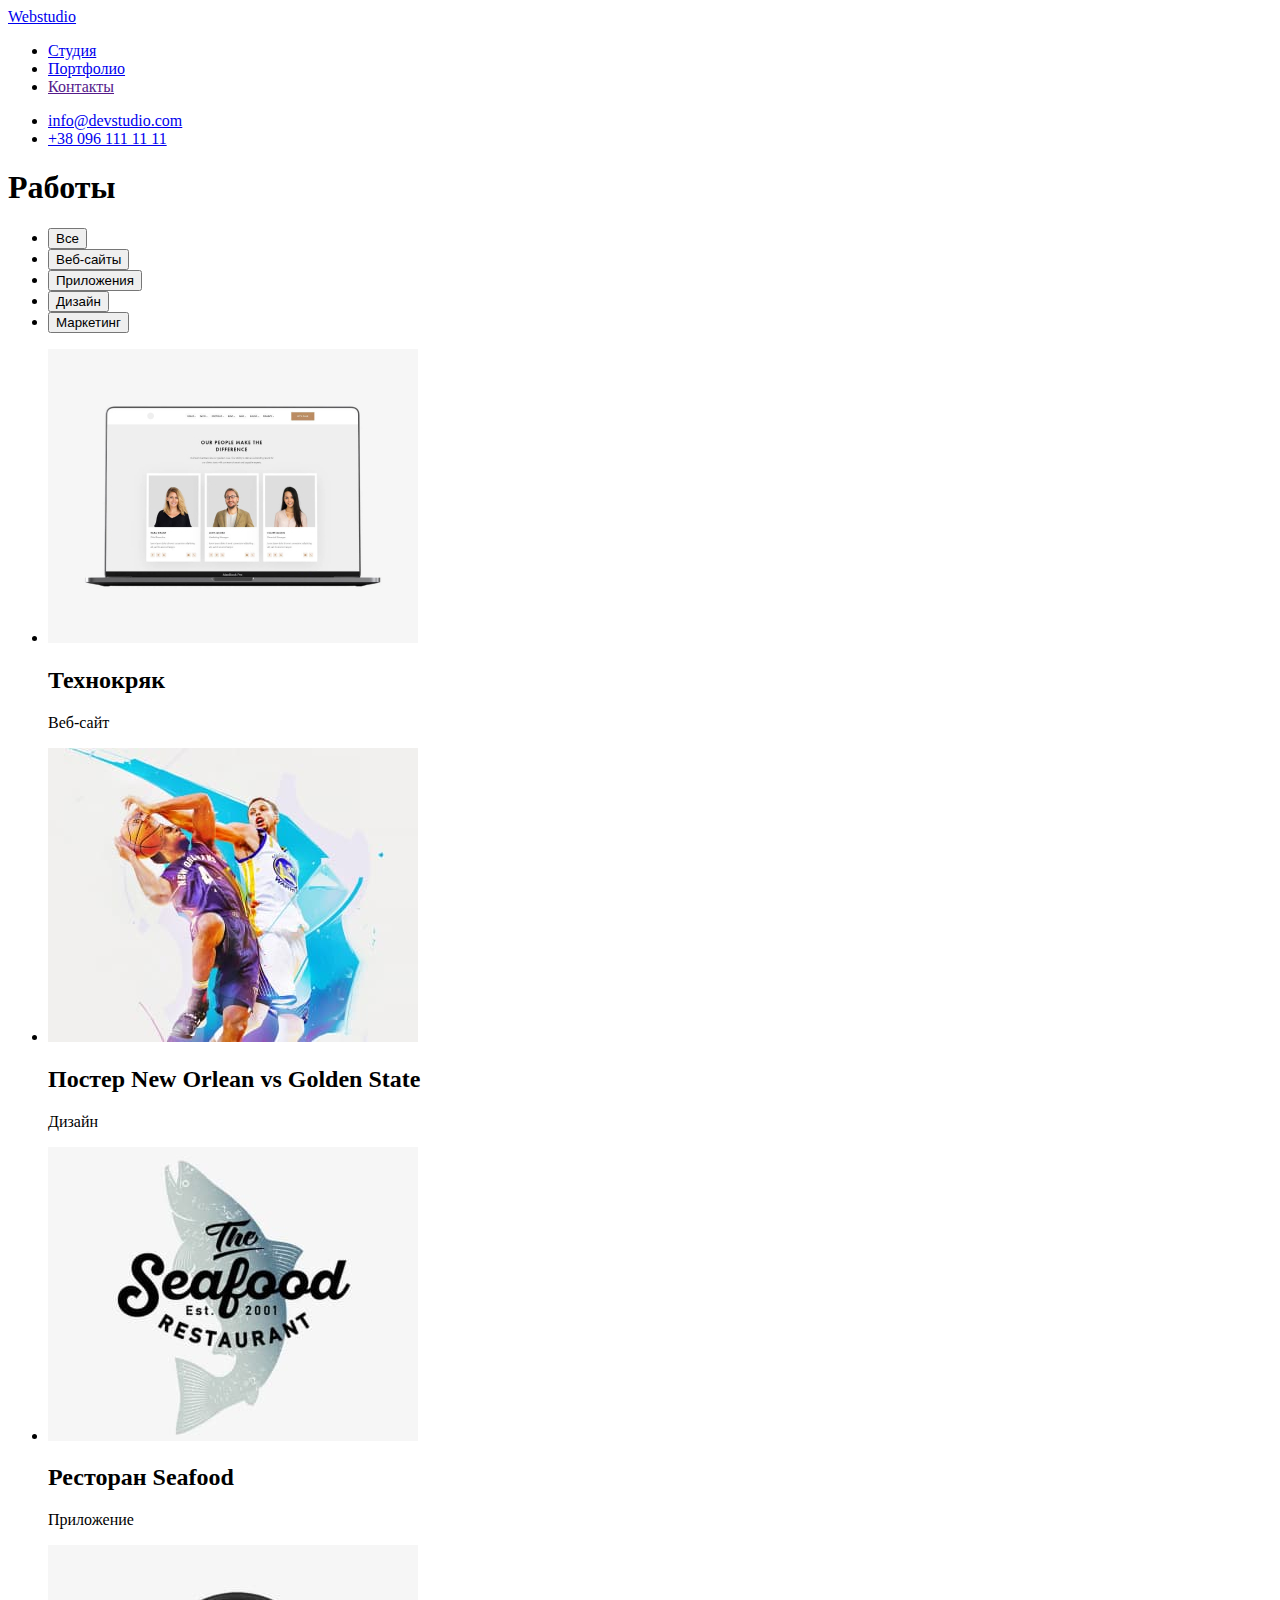
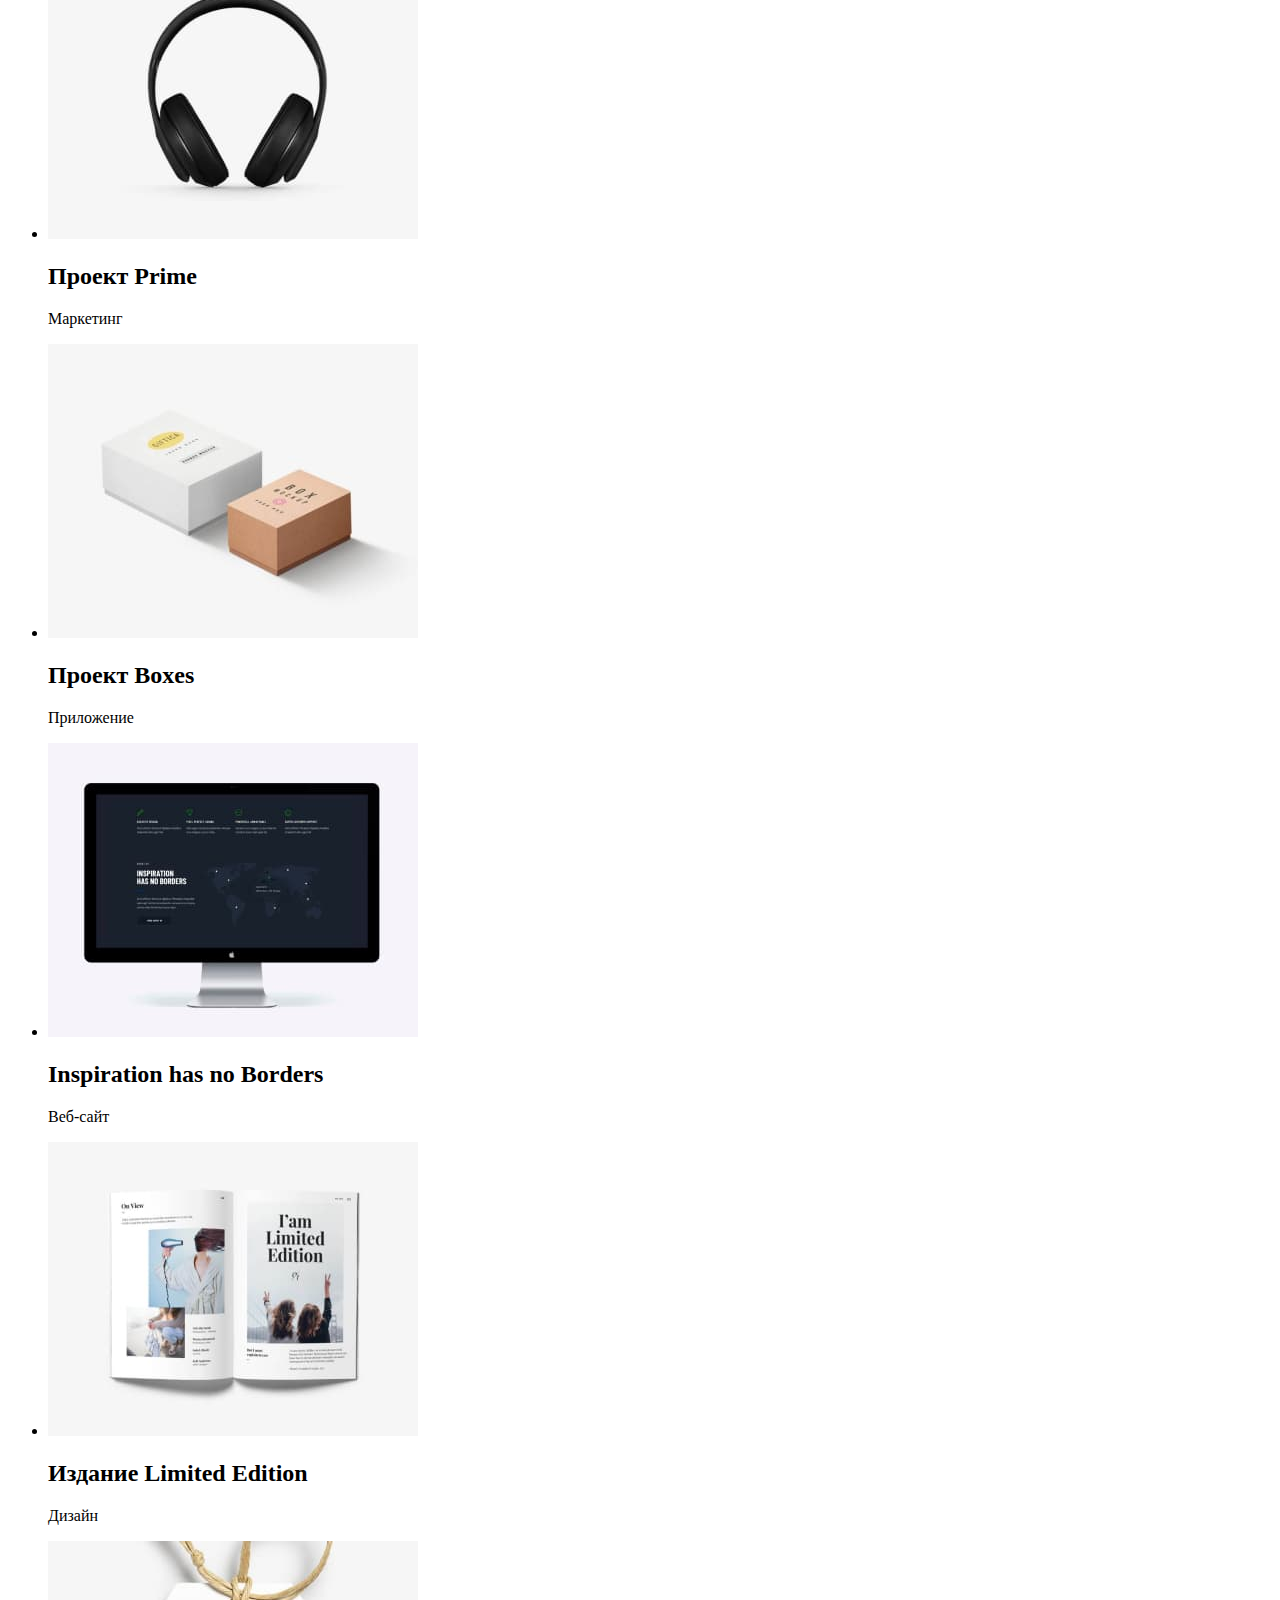
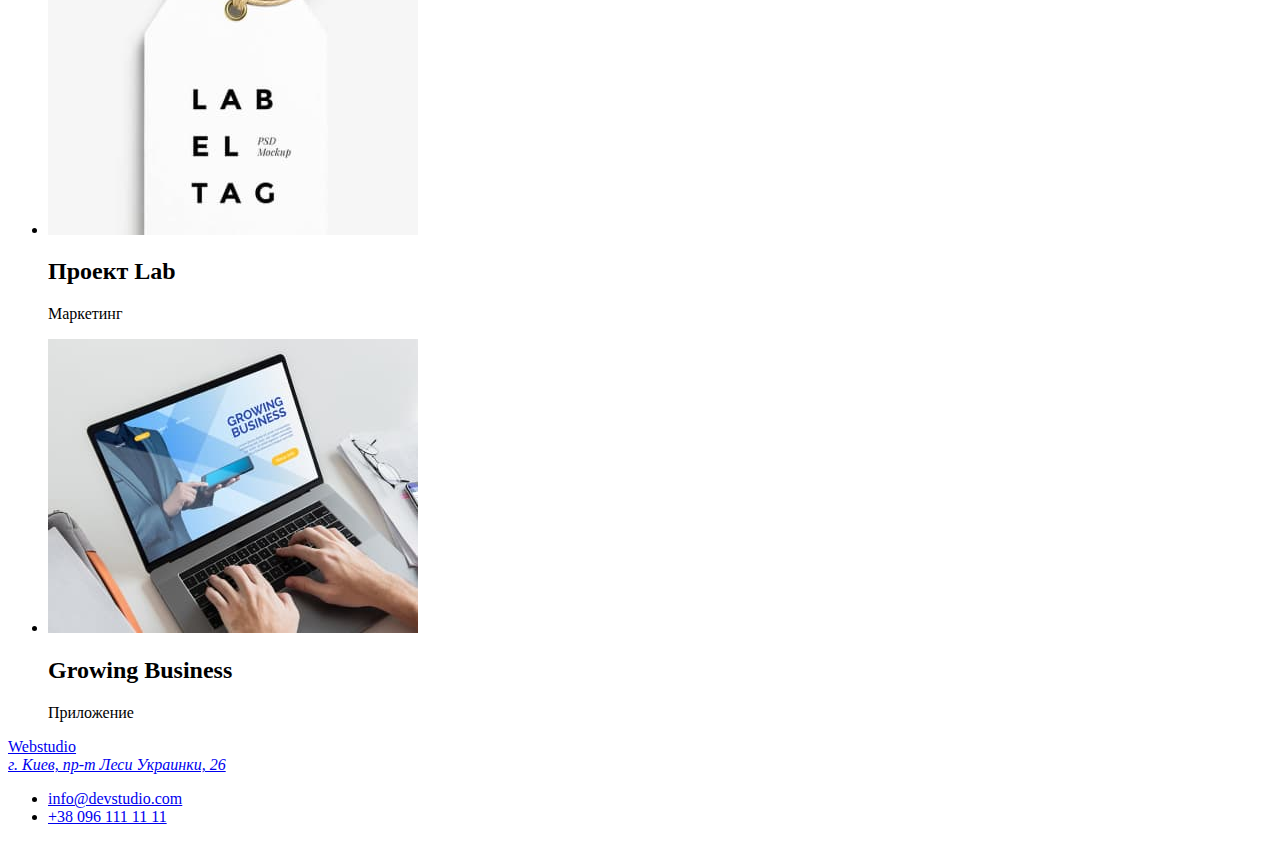
==== portfolio.html @ e681ac30 "Done code for portfolio page" ====
<!DOCTYPE html>
<html lang="ru">
  <head>
    <meta charset="UTF-8" />
    <meta http-equiv="X-UA-Compatible" content="IE=edge" />
    <meta name="viewport" content="width=device-width, initial-scale=1.0" />
    <title>Portfolio</title>
  </head>
  <body>
    <header>
      <nav>
        <a href="/index.html">Webstudio</a>
        <ul>
          <li><a href="./index.html">Студия</a></li>
          <li><a href="./portfolio.html">Портфолио</a></li>
          <li><a href="">Контакты</a></li>
        </ul>
      </nav>
      <ul>
        <li><a href="mailto:info@devstudio.com">info@devstudio.com</a></li>
        <li><a href="tel:+380961111111">+38 096 111 11 11</a></li>
      </ul>
    </header>
    <main>
      <section>
        <!--Hide header name below-->
        <h1>Работы</h1>
        <ul>
          <li>
            <button type="button">Все</button>
          </li>
          <li>
            <button type="button">Веб-сайты</button>
          </li>
          <li>
            <button type="button">Приложения</button>
          </li>
          <li>
            <button type="button">Дизайн</button>
          </li>
          <li>
            <button type="button">Маркетинг</button>
          </li>
        </ul>
        <ul>
          <li>
            <img
              src="images/optimised/potfolio/technokryak.jpg"
              alt="Окно веб-сайта на экране ноутбука"
              width="370"
              height="294"
            />
            <h2>Технокряк</h2>
            <p>Веб-сайт</p>
          </li>
          <li>
            <img
              src="images/optimised/potfolio/poster-new-orlean-golden-state.jpg"
              alt="Момент баскетбольного матча"
              width="370"
              height="294"
            />
            <h2>Постер New Orlean vs Golden State</h2>
            <p>Дизайн</p>
          </li>
          <li>
            <img
              src="images/optimised/potfolio/seafood.jpg"
              alt="Рыба эмблема ресторана"
              width="370"
              height="294"
            />
            <h2>Ресторан Seafood</h2>
            <p>Приложение</p>
          </li>
          <li>
            <img
              src="images/optimised/potfolio/project-prime.jpg"
              alt="Наушники"
              width="370"
              height="294"
            />
            <h2>Проект Prime</h2>
            <p>Маркетинг</p>
          </li>
          <li>
            <img
              src="images/optimised/potfolio/project-boxes.jpg"
              alt="Две коробки белая и бежевая"
              width="370"
              height="294"
            />
            <h2>Проект Boxes</h2>
            <p>Приложение</p>
          </li>
          <li>
            <img
              src="images/optimised/potfolio/inspirations.jpg"
              alt="Веб-сайт на экране монитора"
              width="370"
              height="294"
            />
            <h2>Inspiration has no Borders</h2>
            <p>Веб-сайт</p>
          </li>
          <li>
            <img
              src="images/optimised/potfolio/limited-edition.jpg"
              alt="Разворот книги с картинками"
              width="370"
              height="294"
            />
            <h2>Издание Limited Edition</h2>
            <p>Дизайн</p>
          </li>
          <li>
            <img
              src="images/optimised/potfolio/project-lab.jpg"
              alt="Ярлык одежды"
              width="370"
              height="294"
            />
            <h2>Проект Lab</h2>
            <p>Маркетинг</p>
          </li>
          <li>
            <img
              src="images/optimised/potfolio/growing-business.jpg"
              alt="Приложение на экране ноутбука"
              width="370"
              height="294"
            />
            <h2>Growing Business</h2>
            <p>Приложение</p>
          </li>
        </ul>
      </section>
    </main>
    <footer>
      <a href="/index.html">Webstudio</a>
      <address>
        <a href="https://goo.gl/maps/H55FPHmbqtdmZxtt6"
          >г. Киев, пр-т Леси Украинки, 26</a
        >
      </address>
      <ul>
        <li><a href="mailto:info@devstudio.com">info@devstudio.com</a></li>
        <li><a href="tel:+380961111111">+38 096 111 11 11</a></li>
      </ul>
    </footer>
  </body>
</html>
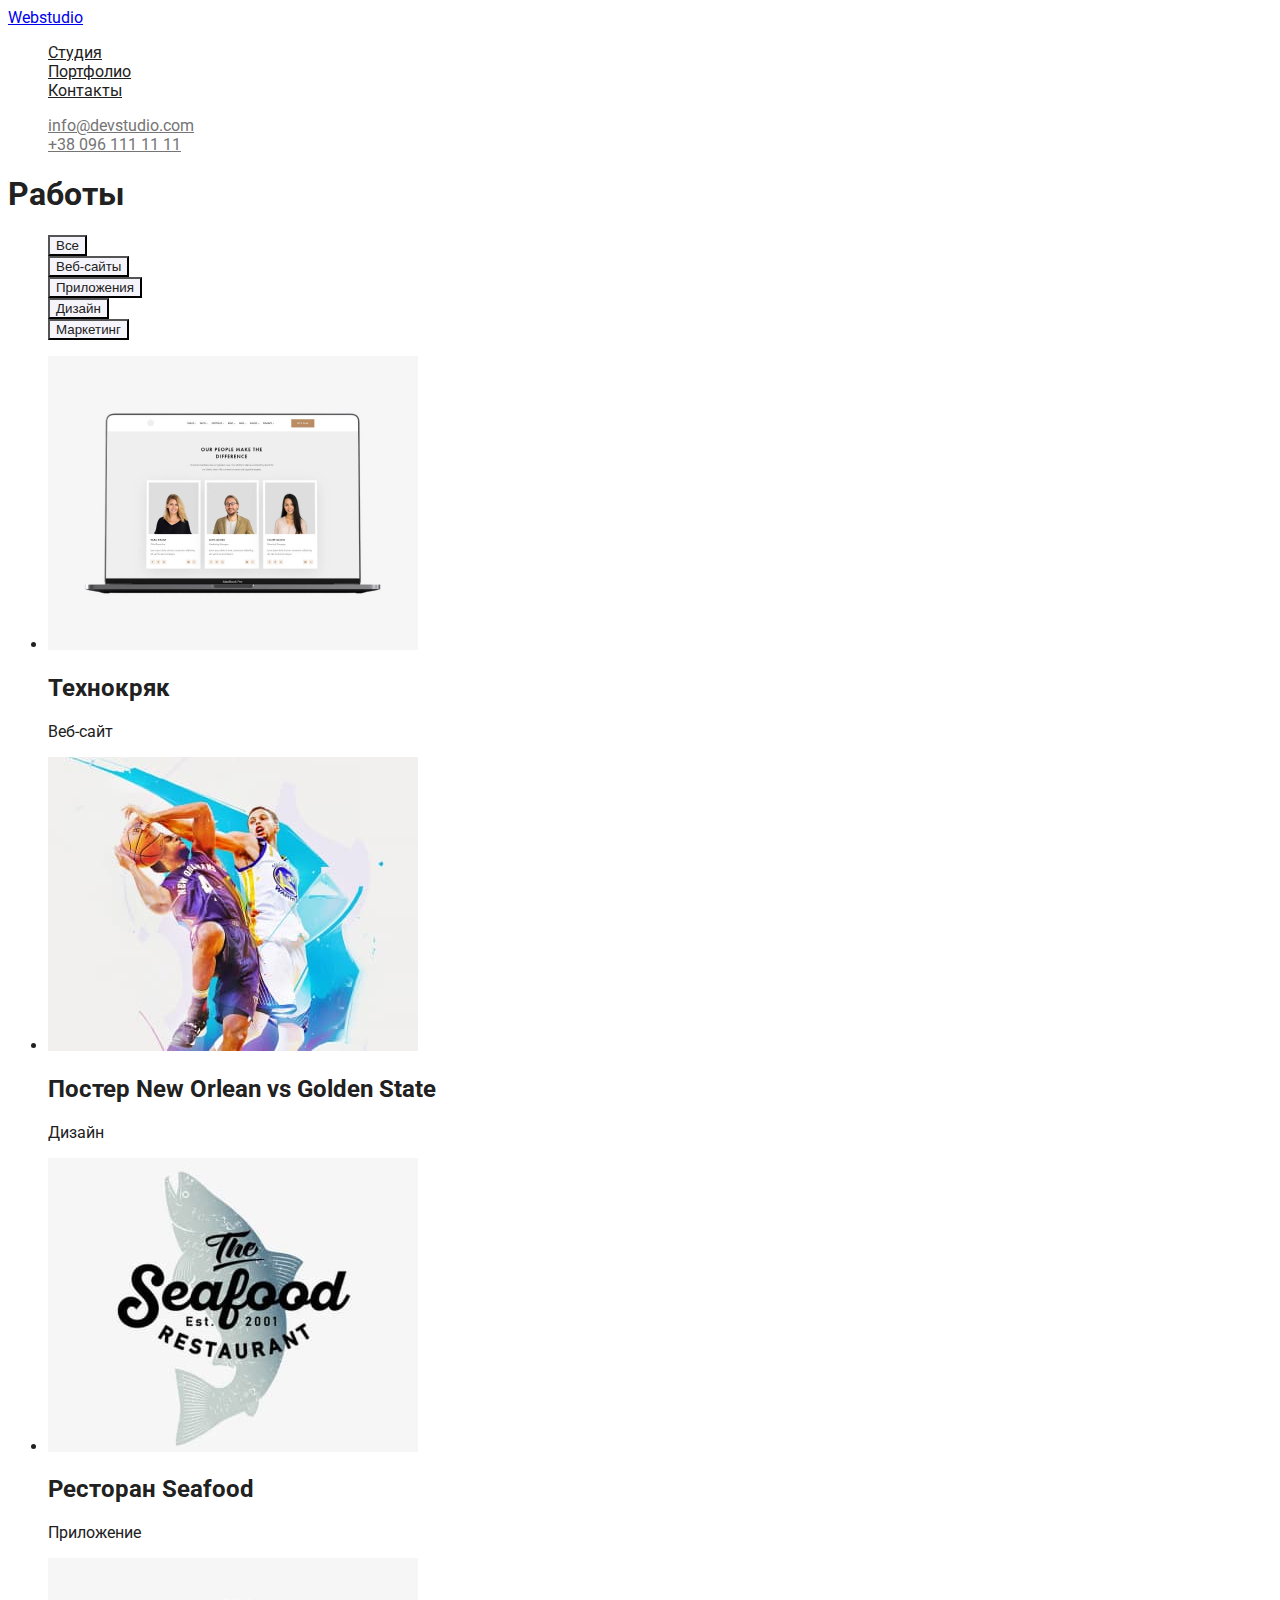
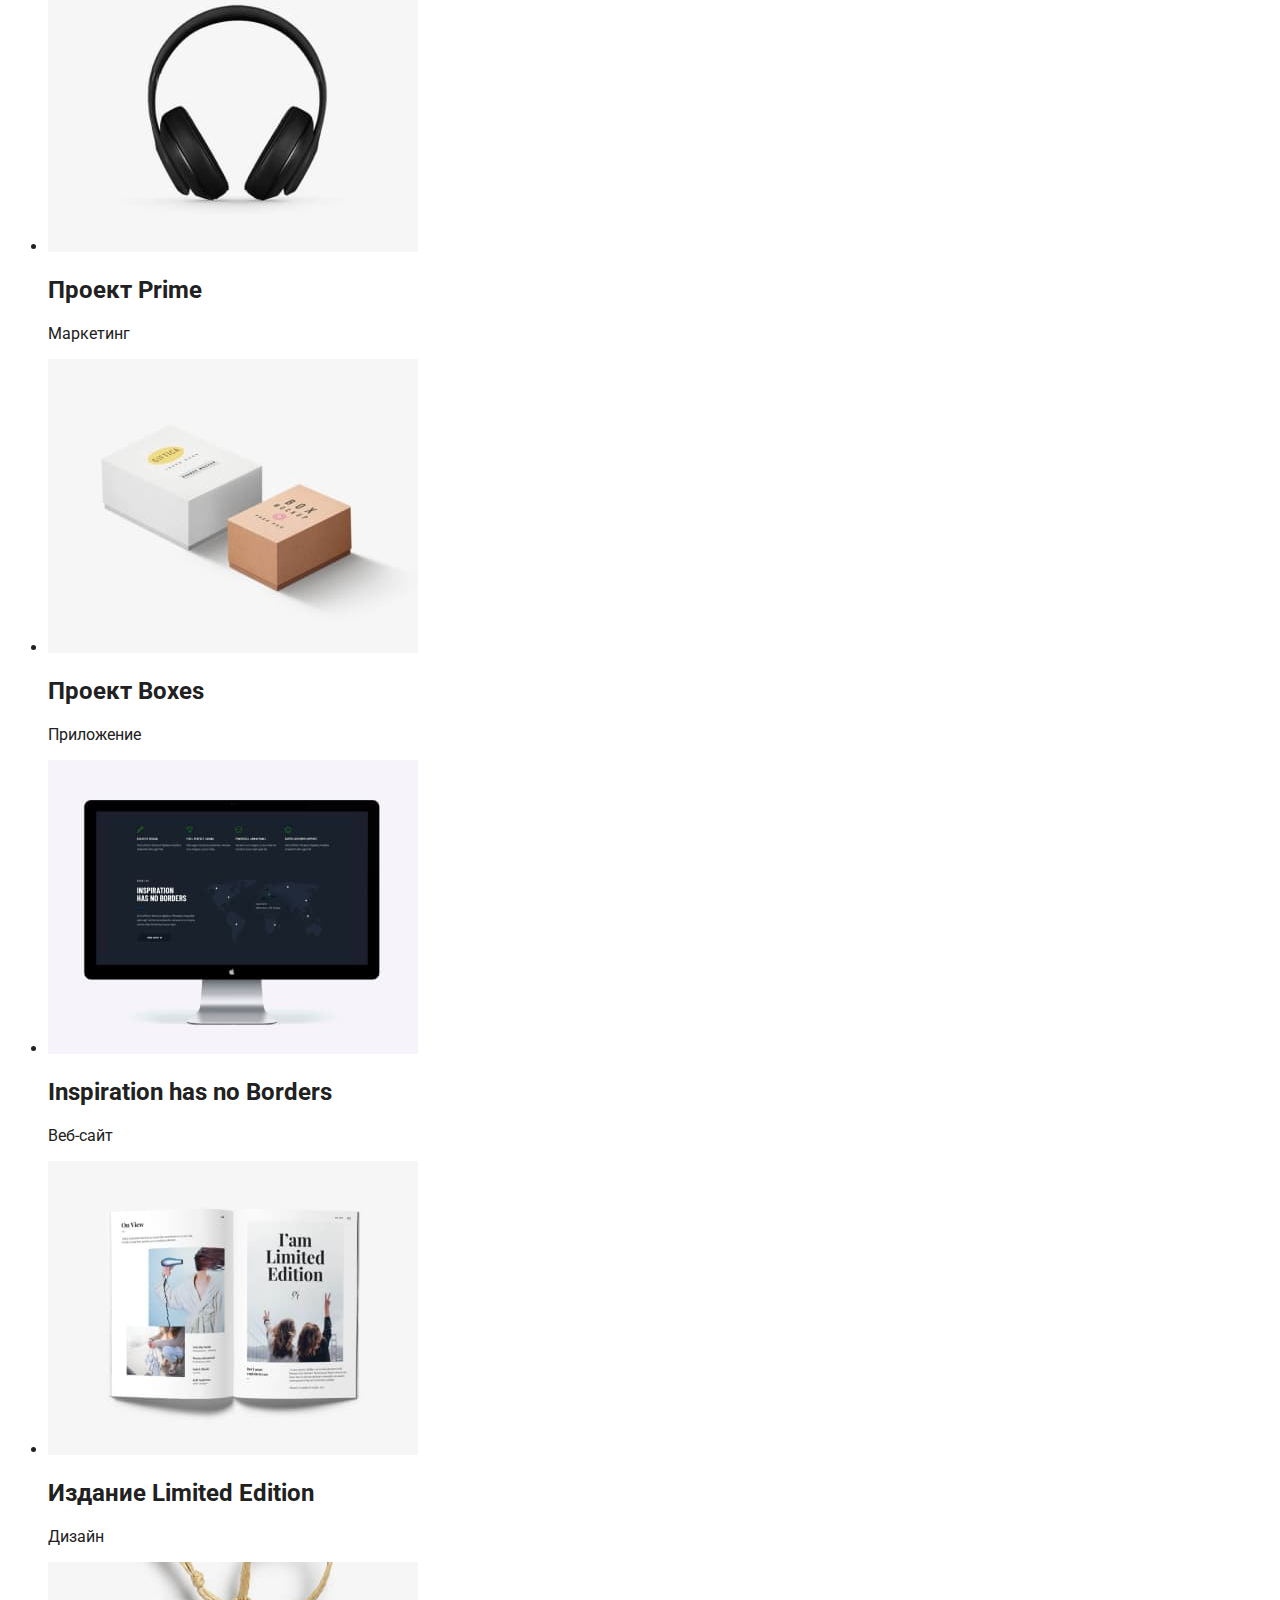
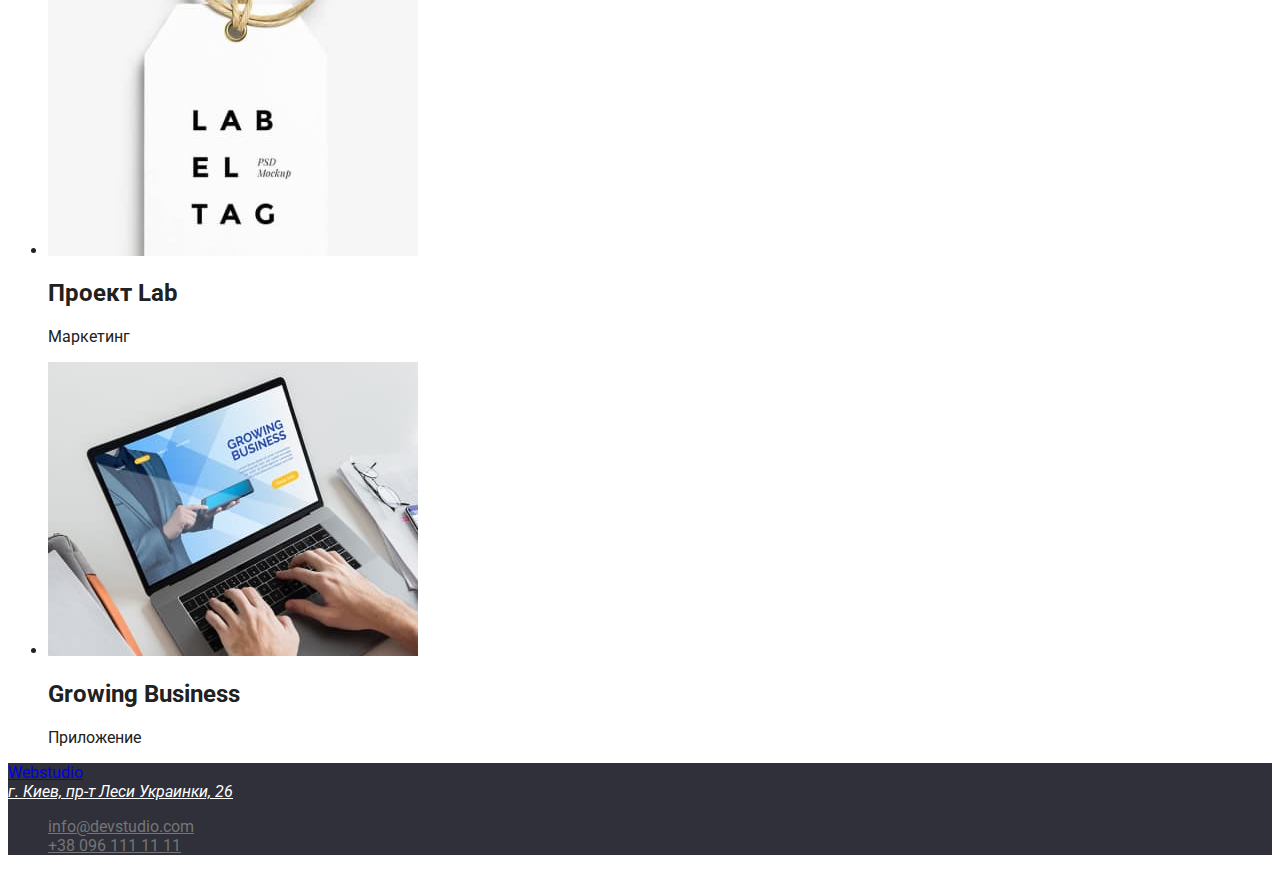
==== commit 21e8bfe2: "Done all except fonts" ====
--- a/portfolio.html
+++ b/portfolio.html
@@ -5,41 +5,70 @@
     <meta http-equiv="X-UA-Compatible" content="IE=edge" />
     <meta name="viewport" content="width=device-width, initial-scale=1.0" />
     <title>Portfolio</title>
+    <link rel="stylesheet" href="./css/styles.css" />
+    <link rel="preconnect" href="https://fonts.googleapis.com" />
+    <link rel="preconnect" href="https://fonts.gstatic.com" crossorigin />
+    <link
+      href="https://fonts.googleapis.com/css2?family=Raleway:wght@700&family=Roboto:wght@400;500;700;900&display=swap"
+      rel="stylesheet"
+    />
   </head>
   <body>
     <header>
       <nav>
-        <a href="/index.html">Webstudio</a>
-        <ul>
-          <li><a href="./index.html">Студия</a></li>
-          <li><a href="./portfolio.html">Портфолио</a></li>
-          <li><a href="">Контакты</a></li>
+        <a class="logo" href="/index.html">Webstudio</a>
+        <ul class="nav-list">
+          <li class="nav-list-item">
+            <a class="nav-list-item-link" href="./index.html">Студия</a>
+          </li>
+          <li class="nav-list-item">
+            <a class="nav-list-item-link" href="./portfolio.html">Портфолио</a>
+          </li>
+          <li class="nav-list-item">
+            <a class="nav-list-item-link" href="">Контакты</a>
+          </li>
         </ul>
       </nav>
-      <ul>
-        <li><a href="mailto:info@devstudio.com">info@devstudio.com</a></li>
-        <li><a href="tel:+380961111111">+38 096 111 11 11</a></li>
+      <ul class="nav-contacts">
+        <li class="nav-contacts-list-item">
+          <a
+            class="nav-contacts-list-item-link"
+            href="mailto:info@devstudio.com"
+            >info@devstudio.com</a
+          >
+        </li>
+        <li class="nav-contacts-list-item">
+          <a class="nav-contacts-list-item-link" href="tel:+380961111111"
+            >+38 096 111 11 11</a
+          >
+        </li>
       </ul>
     </header>
     <main>
       <section>
         <!--Hide header name below-->
         <h1>Работы</h1>
-        <ul>
-          <li>
-            <button type="button">Все</button>
+        <ul class="button-list">
+          <li class="button-list-item">
+            <button class="button-list-item-btn" type="button">Все</button>
           </li>
-          <li>
-            <button type="button">Веб-сайты</button>
+          <li class="button-list-item">
+            <button class="button-list-item-btn" type="button">
+              Веб-сайты
+            </button>
           </li>
-          <li>
-            <button type="button">Приложения</button>
+          <li class="button-list-item">
+            <button class="button-list-item-btn" type="button">
+              Приложения
+            </button>
           </li>
-          <li>
-            <button type="button">Дизайн</button>
+          <li class="button-list-item">
+            <button class="button-list-item-btn" type="button">Дизайн</button>
           </li>
-          <li>
-            <button type="button">Маркетинг</button>
+          <li class="button-list-item">
+            <button class="button-list-item-btn" type="button">
+              Маркетинг
+            </button>
           </li>
         </ul>
         <ul>
@@ -136,16 +165,26 @@
         </ul>
       </section>
     </main>
-    <footer>
-      <a href="/index.html">Webstudio</a>
-      <address>
-        <a href="https://goo.gl/maps/H55FPHmbqtdmZxtt6"
+    <footer class="footer">
+      <a class="logo" href="/index.html">Webstudio</a>
+      <address class="contact-address">
+        <a
+          class="contact-address-link"
+          href="https://goo.gl/maps/H55FPHmbqtdmZxtt6"
           >г. Киев, пр-т Леси Украинки, 26</a
         >
       </address>
-      <ul>
-        <li><a href="mailto:info@devstudio.com">info@devstudio.com</a></li>
-        <li><a href="tel:+380961111111">+38 096 111 11 11</a></li>
+      <ul class="contact-list">
+        <li>
+          <a class="contact-list-item" href="mailto:info@devstudio.com"
+            >info@devstudio.com</a
+          >
+        </li>
+        <li>
+          <a class="contact-list-item" href="tel:+380961111111"
+            >+38 096 111 11 11</a
+          >
+        </li>
       </ul>
     </footer>
   </body>
--- a/css/styles.css
+++ b/css/styles.css
@@ -0,0 +1,102 @@
+:root{
+    --main-font-family: 'Roboto', sans-serif;
+    --secondary-font-family: 'Raleway', sans-serif;
+    --primary-text-color:#212121;
+    --secondary-text-color: #757575;
+    --active-elements-text-color: #2196F3;
+    --primary-background-color:#E5E5E5;
+    --secondary-background-color:#2F303A;
+
+
+
+
+}
+
+body{
+    font-family: var(--main-font-family);
+    color: var(--primary-text-color);
+}
+
+.nav-list{
+    list-style: none;
+}
+.nav-list-item-link{
+    color: var(--primary-text-color);
+}
+
+.nav-list-item-link:hover,
+.nav-list-item-link:focus{
+    color: var(--active-elements-text-color);
+    cursor: pointer;
+}
+
+.nav-contacts{
+    list-style: none;
+}
+
+.nav-contacts-list-item-link{
+    color: var(--secondary-text-color);
+}
+
+.nav-contacts-list-item-link:hover,
+.nav-contacts-list-item-link:focus{
+    color: var(--active-elements-text-color);
+    cursor: pointer;
+}
+
+.hero-button{
+    background-color: var(--active-elements-text-color);
+    color: #fff;
+}
+
+.hero-button:hover,
+.hero-button:focus{
+    background-color: #188CE8;
+    cursor: pointer;
+}
+
+/*--Portfolio--*/
+
+.button-list{
+    list-style: none;
+}
+
+.button-list-item-btn{
+    background-color: #F5F4FA;
+    color:var(--primary-text-color);
+}
+
+.button-list-item-btn:hover,
+.button-list-item-btn:focus{
+    cursor: pointer;
+    background-color:var(--active-elements-text-color);
+    color: #fff;
+}
+
+/*--Footer*/
+
+.footer{
+    background-color: var(--secondary-background-color);
+}
+
+.contact-address-link{
+    color: #fff;
+}
+
+.contact-address-link:hover,
+.contact-address-link:focus{
+    color: var(--active-elements-text-color);
+}
+
+.contact-list{
+    list-style: none;
+}
+
+.contact-list-item{
+    color: var(--secondary-text-color);
+}
+
+.contact-list-item:hover,
+.contact-list-item:focus{
+    color: var(--active-elements-text-color);
+}
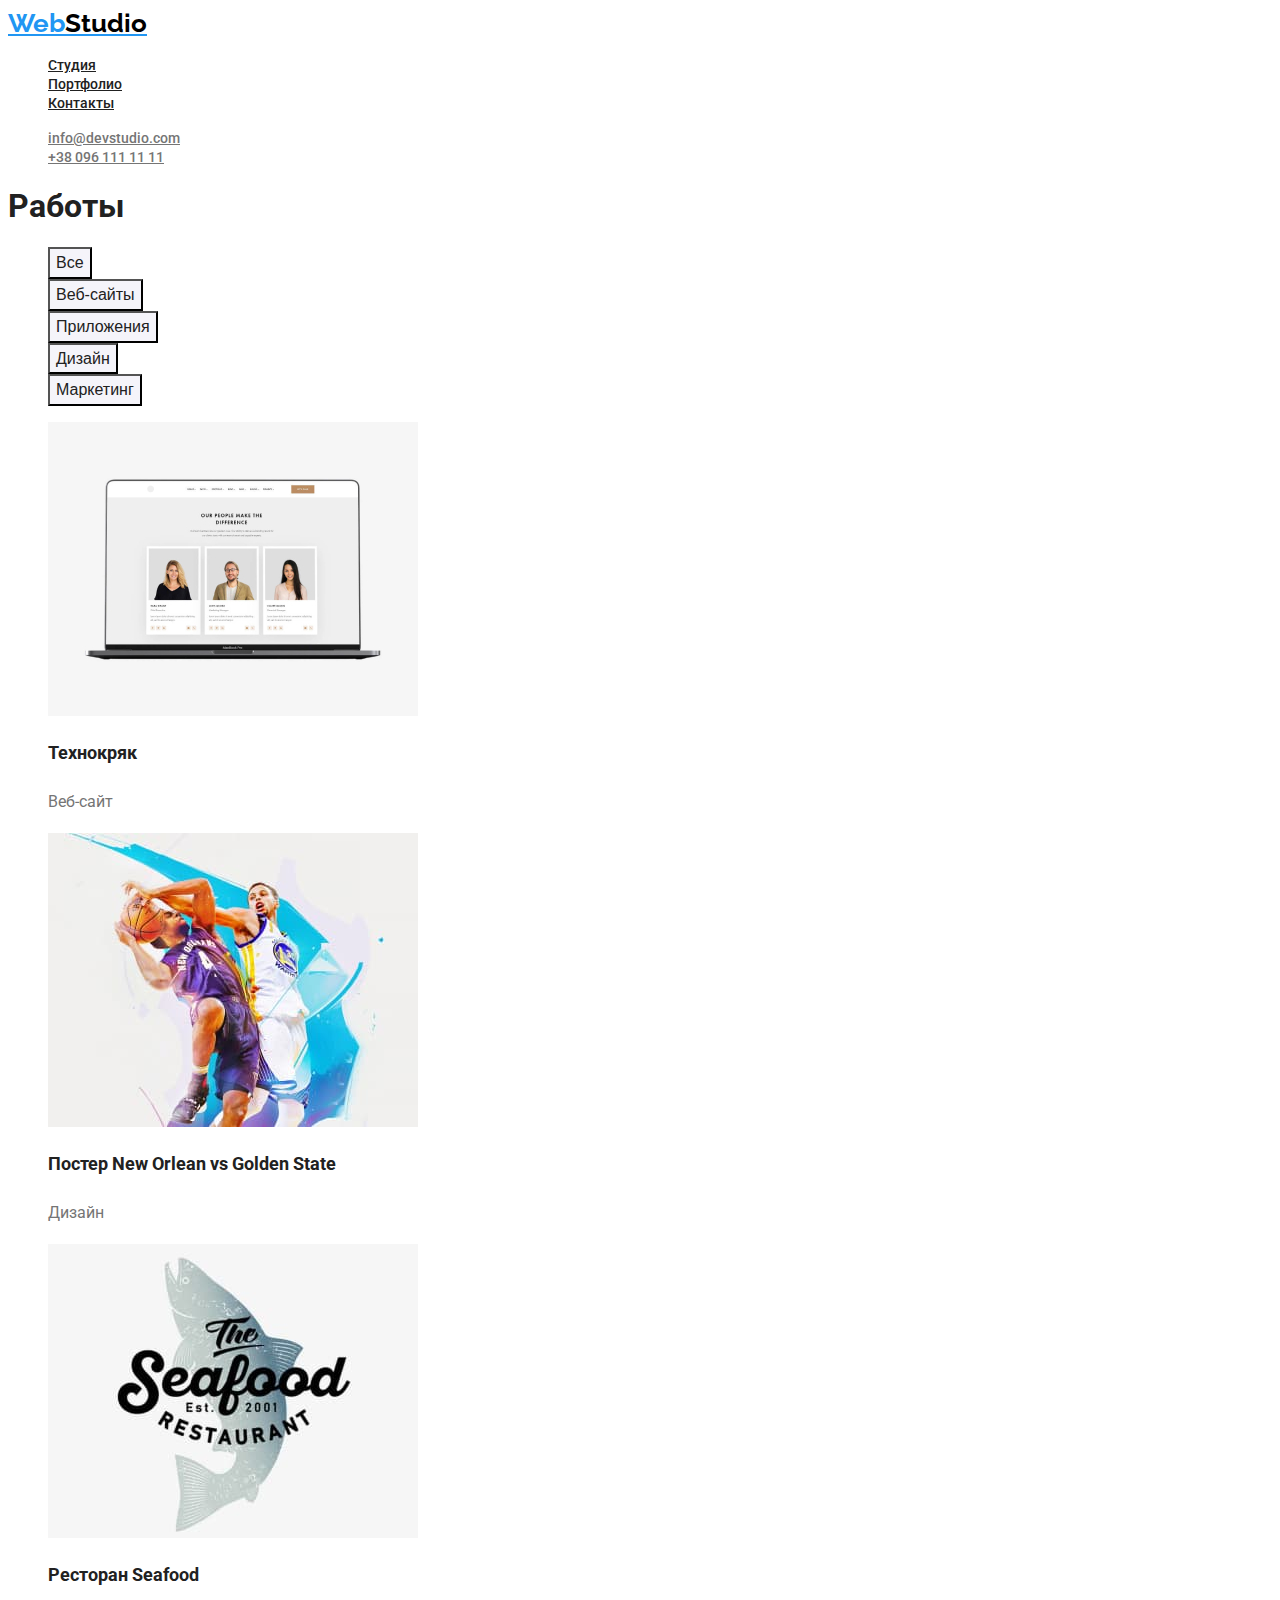
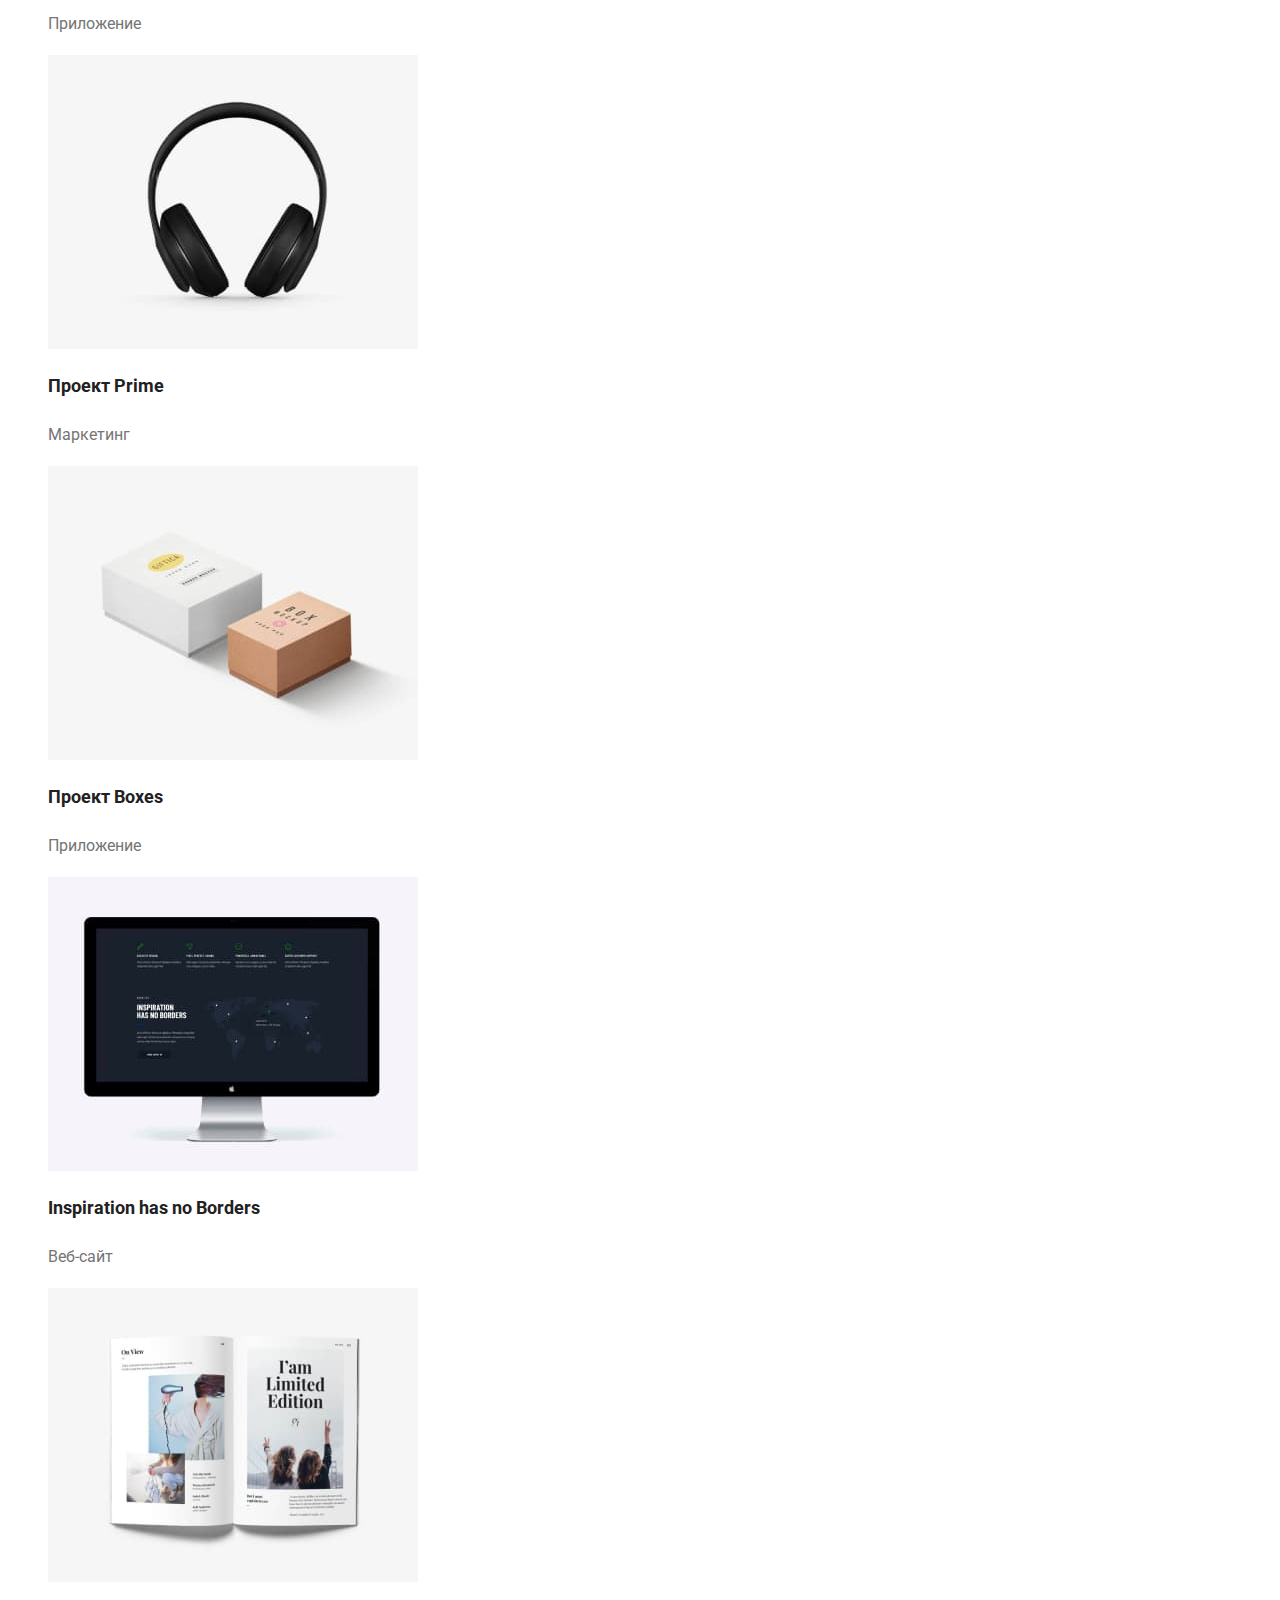
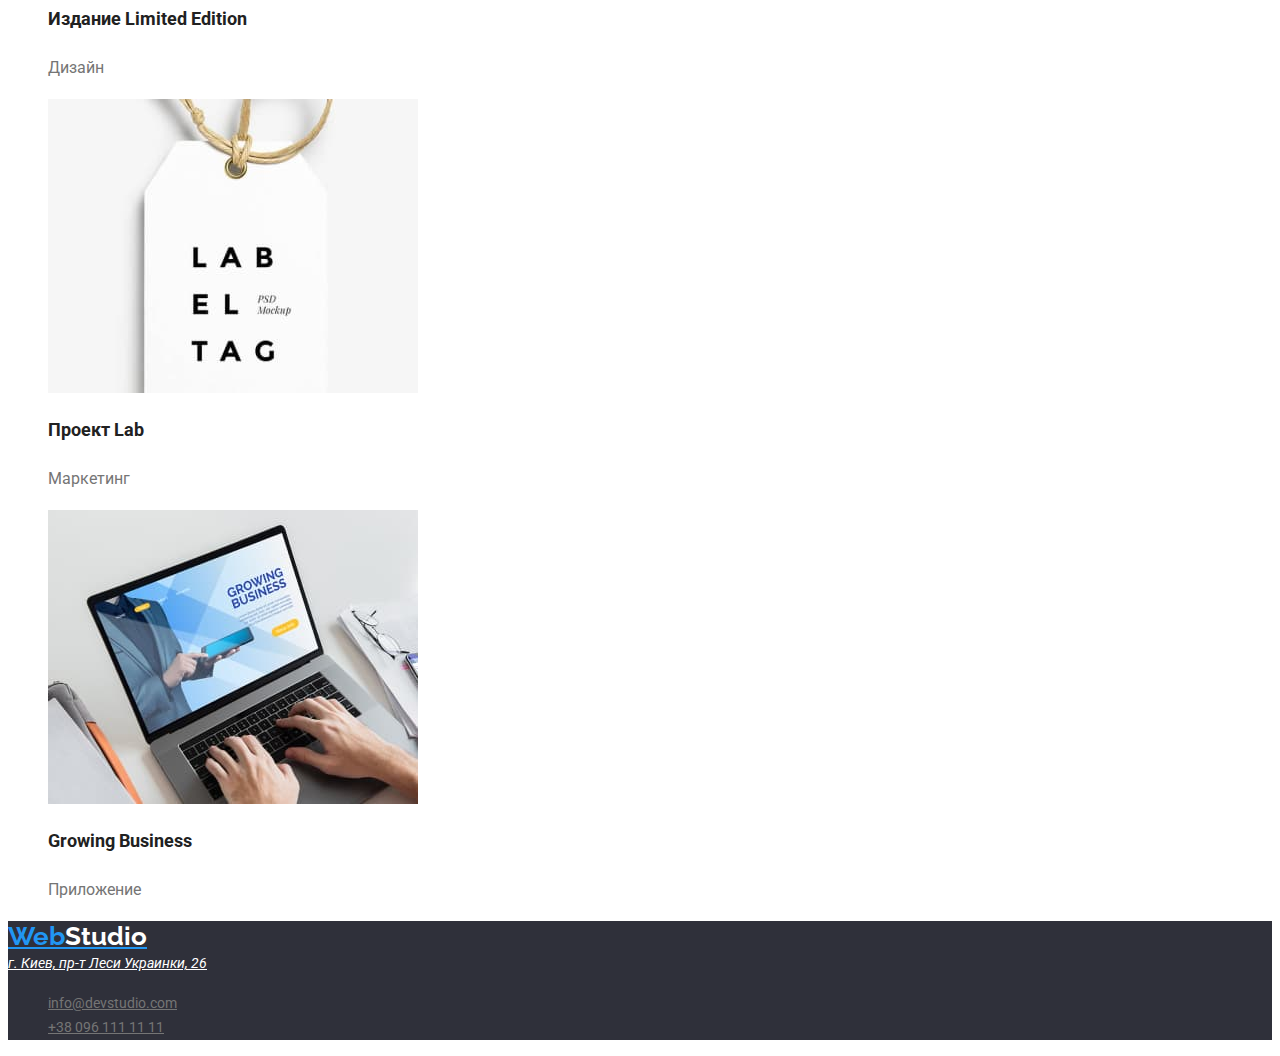
==== commit f1b864a9: "Formatted text" ====
--- a/portfolio.html
+++ b/portfolio.html
@@ -16,7 +16,9 @@
   <body>
     <header>
       <nav>
-        <a class="logo" href="/index.html">Webstudio</a>
+        <a class="logo" href="/index.html"
+          >Web<span class="logo-item">Studio</span></a
+        >
         <ul class="nav-list">
           <li class="nav-list-item">
             <a class="nav-list-item-link" href="./index.html">Студия</a>
@@ -47,7 +49,7 @@
     <main>
       <section>
         <!--Hide header name below-->
-        <h1>Работы</h1>
+        <h1 class="main-filter">Работы</h1>
         <ul class="button-list">
           <li class="button-list-item">
             <button class="button-list-item-btn" type="button">Все</button>
@@ -71,102 +73,104 @@
             </button>
           </li>
         </ul>
-        <ul>
-          <li>
+        <ul class="project-list">
+          <li class="project-list-item">
             <img
               src="images/optimised/potfolio/technokryak.jpg"
               alt="Окно веб-сайта на экране ноутбука"
               width="370"
               height="294"
             />
-            <h2>Технокряк</h2>
-            <p>Веб-сайт</p>
+            <h2 class="project-title">Технокряк</h2>
+            <p class="project-type">Веб-сайт</p>
           </li>
-          <li>
+          <li class="project-list-item">
             <img
               src="images/optimised/potfolio/poster-new-orlean-golden-state.jpg"
               alt="Момент баскетбольного матча"
               width="370"
               height="294"
             />
-            <h2>Постер New Orlean vs Golden State</h2>
-            <p>Дизайн</p>
+            <h2 class="project-title">Постер New Orlean vs Golden State</h2>
+            <p class="project-type">Дизайн</p>
           </li>
-          <li>
+          <li class="project-list-item">
             <img
               src="images/optimised/potfolio/seafood.jpg"
               alt="Рыба эмблема ресторана"
               width="370"
               height="294"
             />
-            <h2>Ресторан Seafood</h2>
-            <p>Приложение</p>
+            <h2 class="project-title">Ресторан Seafood</h2>
+            <p class="project-type">Приложение</p>
           </li>
-          <li>
+          <li class="project-list-item">
             <img
               src="images/optimised/potfolio/project-prime.jpg"
               alt="Наушники"
               width="370"
               height="294"
             />
-            <h2>Проект Prime</h2>
-            <p>Маркетинг</p>
+            <h2 class="project-title">Проект Prime</h2>
+            <p class="project-type">Маркетинг</p>
           </li>
-          <li>
+          <li class="project-list-item">
             <img
               src="images/optimised/potfolio/project-boxes.jpg"
               alt="Две коробки белая и бежевая"
               width="370"
               height="294"
             />
-            <h2>Проект Boxes</h2>
-            <p>Приложение</p>
+            <h2 class="project-title">Проект Boxes</h2>
+            <p class="project-type">Приложение</p>
           </li>
-          <li>
+          <li class="project-list-item">
             <img
               src="images/optimised/potfolio/inspirations.jpg"
               alt="Веб-сайт на экране монитора"
               width="370"
               height="294"
             />
-            <h2>Inspiration has no Borders</h2>
-            <p>Веб-сайт</p>
+            <h2 class="project-title">Inspiration has no Borders</h2>
+            <p class="project-type">Веб-сайт</p>
           </li>
-          <li>
+          <li class="project-list-item">
             <img
               src="images/optimised/potfolio/limited-edition.jpg"
               alt="Разворот книги с картинками"
               width="370"
               height="294"
             />
-            <h2>Издание Limited Edition</h2>
-            <p>Дизайн</p>
+            <h2 class="project-title">Издание Limited Edition</h2>
+            <p class="project-type">Дизайн</p>
           </li>
-          <li>
+          <li class="project-list-item">
             <img
               src="images/optimised/potfolio/project-lab.jpg"
               alt="Ярлык одежды"
               width="370"
               height="294"
             />
-            <h2>Проект Lab</h2>
-            <p>Маркетинг</p>
+            <h2 class="project-title">Проект Lab</h2>
+            <p class="project-type">Маркетинг</p>
           </li>
-          <li>
+          <li class="project-list-item">
             <img
               src="images/optimised/potfolio/growing-business.jpg"
               alt="Приложение на экране ноутбука"
               width="370"
               height="294"
             />
-            <h2>Growing Business</h2>
-            <p>Приложение</p>
+            <h2 class="project-title">Growing Business</h2>
+            <p class="project-type">Приложение</p>
           </li>
         </ul>
       </section>
     </main>
     <footer class="footer">
-      <a class="logo" href="/index.html">Webstudio</a>
+      <a class="logo" href="/index.html"
+        >Web<span class="logo-footer">Studio</span></a
+      >
       <address class="contact-address">
         <a
           class="contact-address-link"
--- a/css/styles.css
+++ b/css/styles.css
@@ -6,10 +6,6 @@
     --active-elements-text-color: #2196F3;
     --primary-background-color:#E5E5E5;
     --secondary-background-color:#2F303A;
-
-
-
-
 }
 
 body{
@@ -17,11 +13,26 @@
     color: var(--primary-text-color);
 }
 
+.logo{
+    color: var(--active-elements-text-color);
+    font-family: var(--secondary-font-family);
+    font-size: 26px;
+    line-height: 1.19;
+    font-weight: 700;
+}
+
+.logo-item{
+    color: #000;
+}
+
 .nav-list{
     list-style: none;
 }
 .nav-list-item-link{
     color: var(--primary-text-color);
+    font-weight: 500;
+    font-size: 14px;
+    line-height: 1.14px;
 }
 
 .nav-list-item-link:hover,
@@ -36,6 +47,9 @@
 
 .nav-contacts-list-item-link{
     color: var(--secondary-text-color);
+    font-weight: 500;
+    font-size: 14px;
+    line-height: 1.14px;
 }
 
 .nav-contacts-list-item-link:hover,
@@ -44,9 +58,23 @@
     cursor: pointer;
 }
 
+.hero{
+    background-color: var(--secondary-background-color);
+}
+
+.hero-header{
+    color: #fff;
+    font-weight: 900;
+    font-size: 44px;
+    line-height: 1.36;
+}
+
 .hero-button{
     background-color: var(--active-elements-text-color);
     color: #fff;
+    font-weight: 700;
+    font-size: 16px;
+    line-height: 1.88;
 }
 
 .hero-button:hover,
@@ -55,6 +83,62 @@
     cursor: pointer;
 }
 
+.advantage-list-item{
+    list-style: none;
+}
+
+.advantage-list-title{
+    color: var(--primary-text-color);
+    font-weight: 700;
+    font-size: 14px;
+    line-height: 1.14;
+}
+
+.advantage-list-text{
+    color: var(--secondary-text-color);
+    font-size: 14px;
+    line-height: 1.71;
+}
+
+.works-title{
+    color: var(--primary-text-color);
+    font-weight: 700;
+    font-size: 36px;
+    line-height: 1.17;
+}
+
+.works-list-item{
+    list-style: none;
+}
+
+.team{
+    background-color: #F5F4FA;
+}
+
+.team-title{
+    color: var(--primary-text-color);
+    font-weight: 700;
+    font-size: 36px;
+    line-height: 1.17;
+}
+
+.team-member-title{
+    color: var(--primary-text-color);
+    font-weight: 500;
+    font-size: 16px;
+    line-height: 1.19;
+}
+
+.team-member-text{
+    color: var(--secondary-text-color);
+    font-size: 16px;
+    line-height: 1.19;
+}
+
+.team-list-item{
+    list-style: none;
+}
+
 /*--Portfolio--*/
 
 .button-list{
@@ -64,6 +148,9 @@
 .button-list-item-btn{
     background-color: #F5F4FA;
     color:var(--primary-text-color);
+    font-weight: 500;
+    font-size: 16px;
+    line-height: 1.62;
 }
 
 .button-list-item-btn:hover,
@@ -73,6 +160,23 @@
     color: #fff;
 }
 
+.project-list-item{
+    list-style: none;
+}
+
+.project-title{
+    color: var(--primary-text-color);
+    font-weight: 700;
+    font-size: 18px;
+    line-height: 2.0;
+}
+
+.project-type{
+    color: var(--secondary-text-color);
+    font-size: 16px;
+    line-height: 1.88;
+}
+
 /*--Footer*/
 
 .footer{
@@ -81,6 +185,8 @@
 
 .contact-address-link{
     color: #fff;
+    font-size: 14px;
+    line-height: 1.71;
 }
 
 .contact-address-link:hover,
@@ -94,9 +200,15 @@
 
 .contact-list-item{
     color: var(--secondary-text-color);
+    font-size: 14px;
+    line-height: 1.71;
 }
 
 .contact-list-item:hover,
 .contact-list-item:focus{
     color: var(--active-elements-text-color);
 }
+
+.logo-footer{
+    color: #fff;
+}